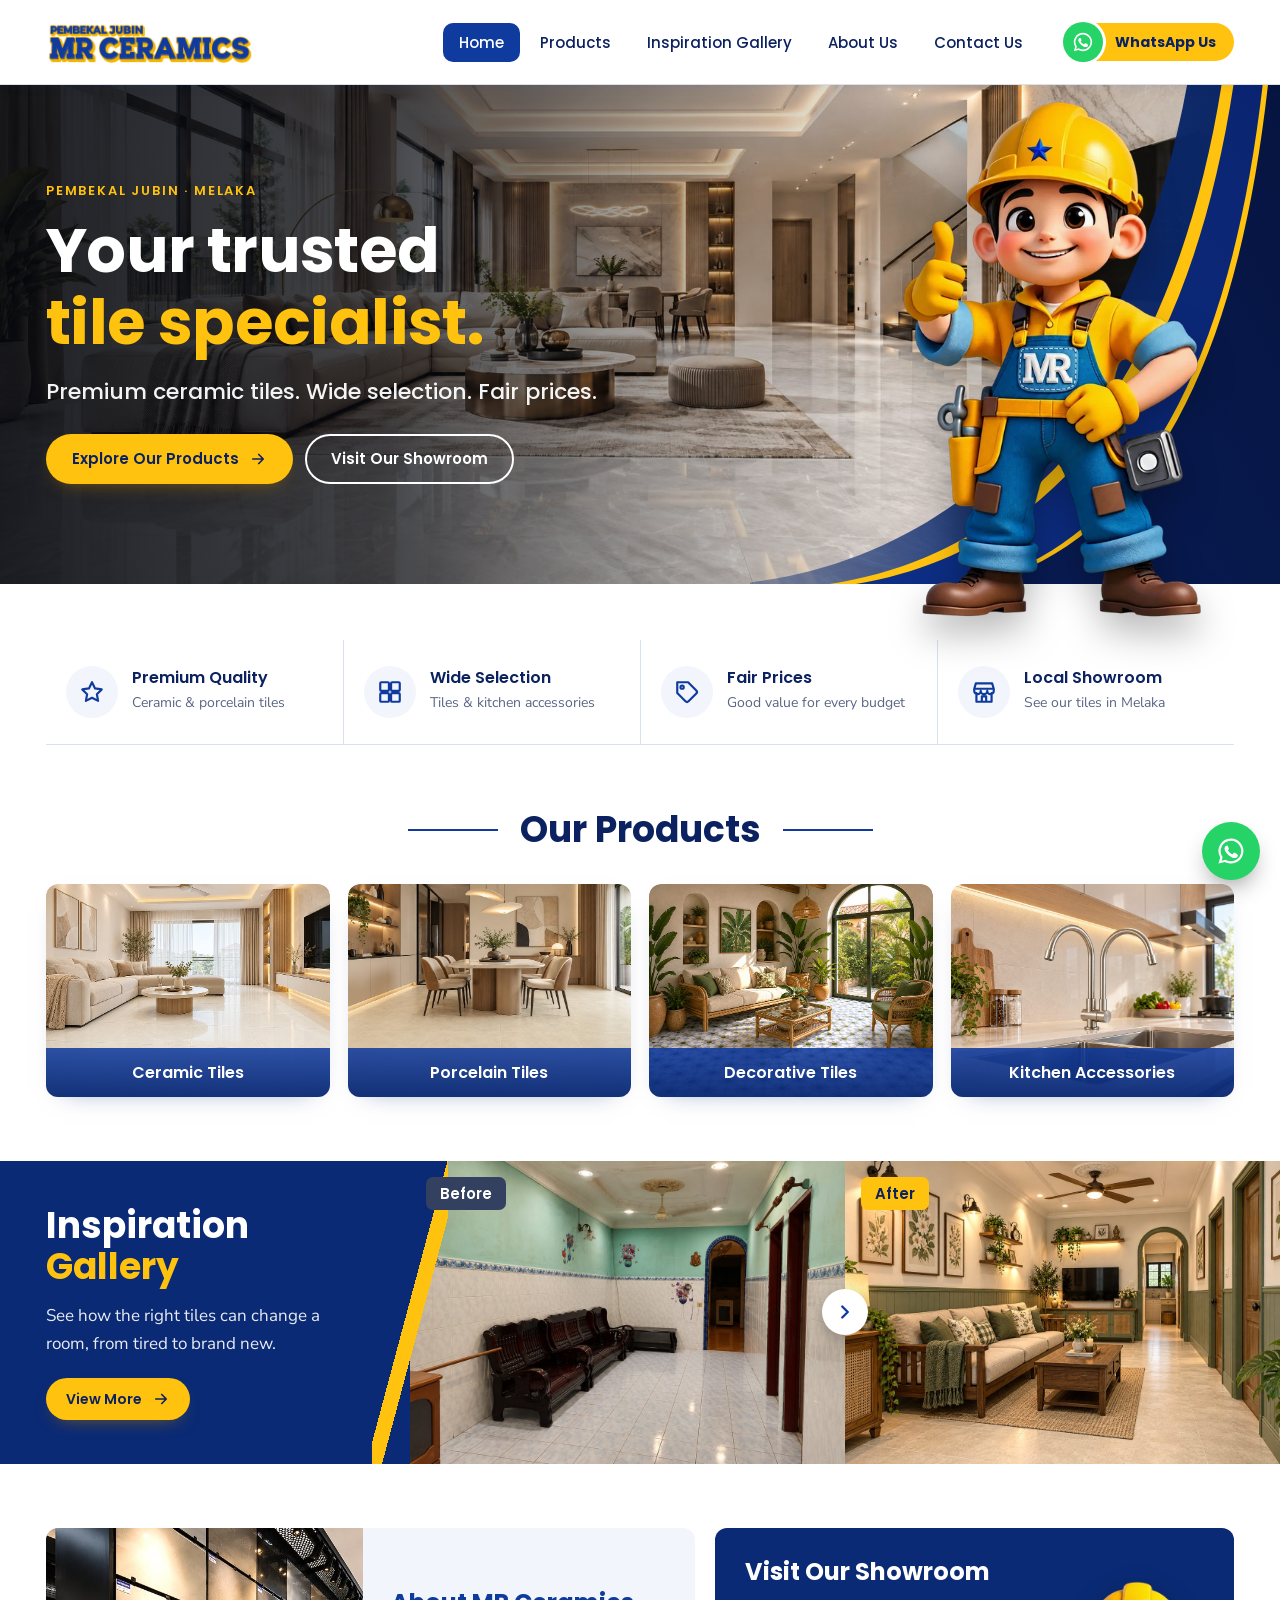
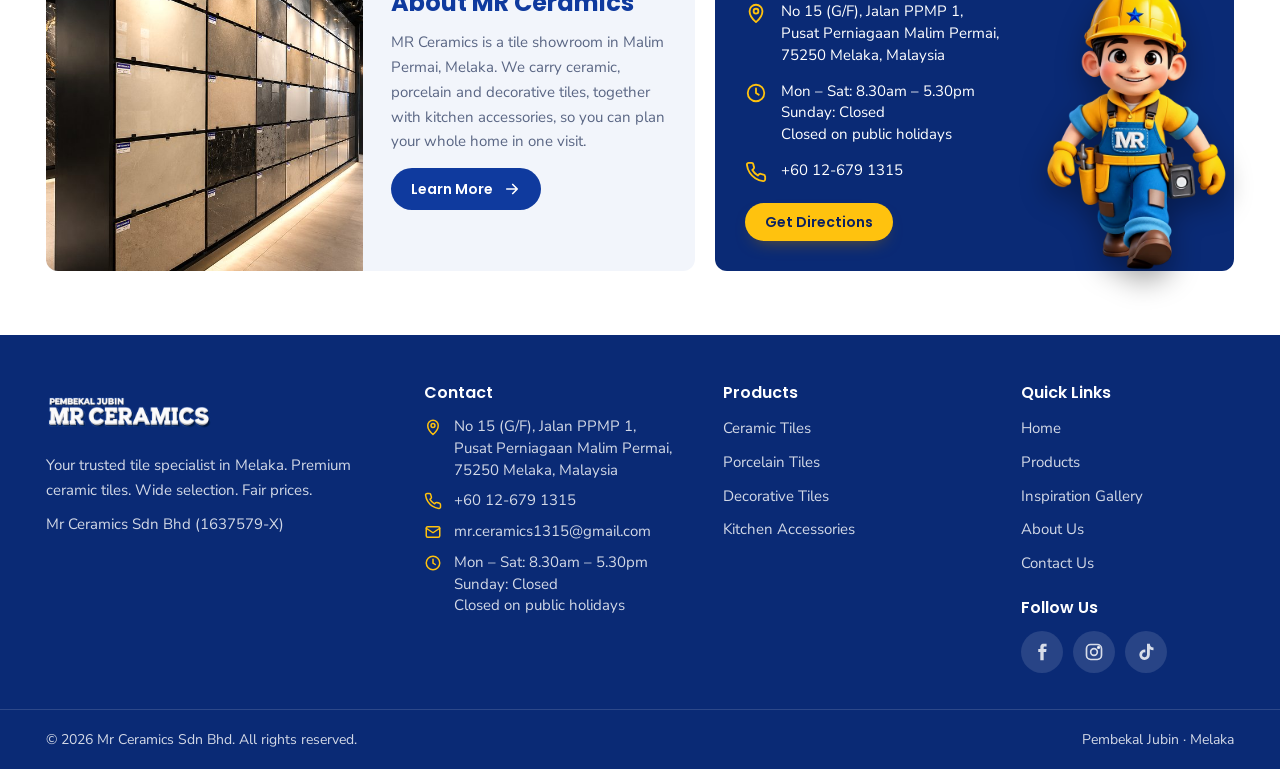
==== index.html @ f3b420fe "MR CERAMICS website - first version" ====
<!doctype html>
<html lang="en">
<head>
<meta charset="utf-8">
<meta name="viewport" content="width=device-width, initial-scale=1, viewport-fit=cover">
<title>MR CERAMICS | Tile Specialist in Melaka</title>
<meta name="description" content="MR CERAMICS (Mr Ceramics Sdn Bhd) — your trusted tile specialist in Melaka. Premium ceramic tiles, wide selection, fair prices.">
<link rel="preconnect" href="https://fonts.googleapis.com"><link rel="preconnect" href="https://fonts.gstatic.com" crossorigin>
<link rel="stylesheet" href="https://fonts.googleapis.com/css2?family=Poppins:wght@500;600;700&family=Nunito+Sans:wght@400;600;700&display=swap">
<link rel="stylesheet" href="style.css">
</head>
<body>

<header class="site-header"><div class="wrap nav">
  <a class="brand" href="/"><img src="logo-color.png" width="442" height="150" alt="Pembekal Jubin MR CERAMICS"></a>
  <nav class="menu" id="menu" aria-label="Main"><a href="/" aria-current="page">Home</a><a href="products.html">Products</a><a href="inspiration.html">Inspiration Gallery</a><a href="about.html">About Us</a><a href="contact.html">Contact Us</a><a class="wa-mobile" href="https://wa.me/60126791315" target="_blank" rel="noopener">WhatsApp Us</a></nav>
  <a class="wa-pill" href="https://wa.me/60126791315" target="_blank" rel="noopener"><span class="ic"><svg viewBox="0 0 24 24" fill="currentColor"><path d="M12 2a10 10 0 0 0-8.6 15.1L2 22l5-1.3A10 10 0 1 0 12 2zm0 18.2a8.2 8.2 0 0 1-4.2-1.1l-.3-.2-3 .8.8-2.9-.2-.3A8.2 8.2 0 1 1 12 20.2zm4.5-6.1c-.2-.1-1.5-.7-1.7-.8-.2-.1-.4-.1-.6.1l-.8 1c-.1.2-.3.2-.5.1a6.7 6.7 0 0 1-3.3-2.9c-.2-.4.2-.4.7-1.3.1-.2 0-.3 0-.4l-.8-1.8c-.2-.5-.4-.4-.6-.4h-.5a1 1 0 0 0-.7.3 3 3 0 0 0-.9 2.2 5.2 5.2 0 0 0 1.1 2.7 11.8 11.8 0 0 0 4.5 4c1.7.7 2.3.8 3.2.6.5-.1 1.5-.6 1.7-1.2.2-.6.2-1.1.2-1.2-.1-.1-.2-.2-.5-.3z"/></svg></span><span>WhatsApp Us</span></a>
  <button class="burger" type="button" aria-label="Open menu" aria-controls="menu" aria-expanded="false"><svg viewBox="0 0 24 24" fill="none" stroke="currentColor" stroke-width="2.2" stroke-linecap="round"><path d="M4 7h16M4 12h16M4 17h16"/></svg></button>
</div></header>
<main>

<section class="hero">
  <div class="hero-media"><img class="photo " src="home-hero.jpg" width="1920" height="720" alt="Homepage main image" loading="lazy"></div>
  <div class="hero-shade"></div><div class="hero-swoosh" aria-hidden="true"><svg viewBox="0 0 400 600" preserveAspectRatio="none">
<defs>
<linearGradient id="sw1" x1="0" y1="0" x2="1" y2="0"><stop offset="0" stop-color="#0B2A6F" stop-opacity=".35"/><stop offset=".45" stop-color="#0B2A6F" stop-opacity=".92"/><stop offset="1" stop-color="#0A2463"/></linearGradient>
<linearGradient id="sw2" x1="0" y1="1" x2="1" y2="0"><stop offset="0" stop-color="#0D2F86"/><stop offset="1" stop-color="#0A2470"/></linearGradient>
<linearGradient id="sw3" x1="0" y1="1" x2="1" y2="0"><stop offset="0" stop-color="#081C55"/><stop offset="1" stop-color="#061440"/></linearGradient>
</defs>
<path d="M-10 600 C150 575 285 390 330 0 L400 0 L400 600 Z" fill="url(#sw1)"/>
<path d="M60 600 C205 565 318 380 356 0 L400 0 L400 600 Z" fill="#FFC20E"/>
<path d="M80 600 C222 562 329 378 365 0 L400 0 L400 600 Z" fill="url(#sw2)"/>
<path d="M170 600 C287 548 361 360 387 0 L400 0 L400 600 Z" fill="#FFC20E"/>
<path d="M178 600 C294 546 366 358 391 0 L400 0 L400 600 Z" fill="url(#sw3)"/>
</svg></div>
  <div class="wrap hero-inner"><div class="hero-copy">
    <span class="eyebrow">Pembekal Jubin · Melaka</span>
    <h1>Your trusted <span>tile specialist.</span></h1>
    <p class="sub">Premium ceramic tiles. Wide selection. Fair prices.</p>
    <div class="actions"><a class="btn btn-yellow" href="products.html">Explore Our Products <svg viewBox="0 0 24 24" fill="none" stroke="currentColor" stroke-width="2.2" stroke-linecap="round" stroke-linejoin="round"><path d="M5 12h14M13 6l6 6-6 6"/></svg></a>
    <a class="btn btn-line" href="contact.html">Visit Our Showroom</a></div>
  </div></div>
  <img class="hero-mascot" src="mascot-1.webp" alt="MR CERAMICS mascot giving a thumbs up">
</section>
<div class="wrap"><div class="features"><div class="feature"><span class="fi"><svg viewBox="0 0 24 24" fill="none" stroke="currentColor" stroke-width="2" stroke-linejoin="round"><path d="m12 3 2.8 5.7 6.2.9-4.5 4.4 1.1 6.2L12 17.3 6.4 20.2l1.1-6.2L3 9.6l6.2-.9z"/></svg></span><div><b>Premium Quality</b><span>Ceramic & porcelain tiles</span></div></div><div class="feature"><span class="fi"><svg viewBox="0 0 24 24" fill="none" stroke="currentColor" stroke-width="2"><rect x="3" y="3" width="8" height="8" rx="1"/><rect x="13" y="3" width="8" height="8" rx="1"/><rect x="3" y="13" width="8" height="8" rx="1"/><rect x="13" y="13" width="8" height="8" rx="1"/></svg></span><div><b>Wide Selection</b><span>Tiles & kitchen accessories</span></div></div><div class="feature"><span class="fi"><svg viewBox="0 0 24 24" fill="none" stroke="currentColor" stroke-width="2" stroke-linecap="round" stroke-linejoin="round"><path d="M20.6 13.4 13.4 20.6a2 2 0 0 1-2.8 0L3 13V3h10l7.6 7.6a2 2 0 0 1 0 2.8z"/><circle cx="7.5" cy="7.5" r="1.5"/></svg></span><div><b>Fair Prices</b><span>Good value for every budget</span></div></div><div class="feature"><span class="fi"><svg viewBox="0 0 24 24" fill="none" stroke="currentColor" stroke-width="2" stroke-linecap="round" stroke-linejoin="round"><path d="M3 9l1.5-5h15L21 9M3 9h18v2a3 3 0 0 1-6 0 3 3 0 0 1-6 0 3 3 0 0 1-6 0V9zM5 13v8h14v-8M10 21v-5h4v5"/></svg></span><div><b>Local Showroom</b><span>See our tiles in Melaka</span></div></div></div></div>

<section class="sec"><div class="wrap">
  <div class="sec-title"><h2>Our Products</h2></div>
  <div class="cats"><a class="cat-card" href="products.html#ceramic"><img class="photo " src="category-ceramic.jpg" width="600" height="450" alt="Ceramic Tiles" loading="lazy" style="aspect-ratio:600/450"><span class="name">Ceramic Tiles</span></a><a class="cat-card" href="products.html#porcelain"><img class="photo " src="category-porcelain.jpg" width="600" height="450" alt="Porcelain Tiles" loading="lazy" style="aspect-ratio:600/450"><span class="name">Porcelain Tiles</span></a><a class="cat-card" href="products.html#decorative"><img class="photo " src="category-decorative.jpg" width="600" height="450" alt="Decorative Tiles" loading="lazy" style="aspect-ratio:600/450"><span class="name">Decorative Tiles</span></a><a class="cat-card" href="products.html#kitchen"><img class="photo " src="category-kitchen.jpg" width="600" height="450" alt="Kitchen Accessories" loading="lazy" style="aspect-ratio:600/450"><span class="name">Kitchen Accessories</span></a></div>
</div></section>

<section class="band" aria-label="Inspiration Gallery">
  <div class="band-copy">
    <h2>Inspiration <span>Gallery</span></h2>
    <p>See how the right tiles can change a room, from tired to brand new.</p>
    <a class="btn btn-yellow btn-sm" href="inspiration.html">View More <svg viewBox="0 0 24 24" fill="none" stroke="currentColor" stroke-width="2.2" stroke-linecap="round" stroke-linejoin="round"><path d="M5 12h14M13 6l6 6-6 6"/></svg></a>
  </div>
  <div class="ba-static"><span class="tag before">Before</span><img class="photo " src="home-before.jpg" width="900" height="600" alt="Before photo" loading="lazy"></div>
  <div class="ba-static"><span class="ba-arrow"><svg viewBox="0 0 24 24" fill="none" stroke="currentColor" stroke-width="2.6" stroke-linecap="round" stroke-linejoin="round"><path d="m9 6 6 6-6 6"/></svg></span><span class="tag after">After</span><img class="photo " src="home-after.jpg" width="900" height="600" alt="After photo" loading="lazy"></div>
</section>

<section class="sec"><div class="wrap duo">
  <div class="about-card">
    <img class="photo " src="home-about.jpg" width="800" height="600" alt="Showroom photo" loading="lazy">
    <div class="txt"><h3>About MR Ceramics</h3>
      <p>MR Ceramics is a tile showroom in Malim Permai, Melaka. We carry ceramic, porcelain and decorative tiles, together with kitchen accessories, so you can plan your whole home in one visit.</p>
      <a class="btn btn-blue btn-sm" href="about.html">Learn More <svg viewBox="0 0 24 24" fill="none" stroke="currentColor" stroke-width="2.2" stroke-linecap="round" stroke-linejoin="round"><path d="M5 12h14M13 6l6 6-6 6"/></svg></a></div>
  </div>
  <div class="visit">
    <h3>Visit Our Showroom</h3>
    <ul>
      <li><svg viewBox="0 0 24 24" fill="none" stroke="currentColor" stroke-width="2" stroke-linecap="round" stroke-linejoin="round"><path d="M12 22s7-6.1 7-12a7 7 0 0 0-14 0c0 5.9 7 12 7 12z"/><circle cx="12" cy="10" r="2.6"/></svg><span>No 15 (G/F), Jalan PPMP 1,<br>Pusat Perniagaan Malim Permai,<br>75250 Melaka, Malaysia</span></li>
      <li><svg viewBox="0 0 24 24" fill="none" stroke="currentColor" stroke-width="2" stroke-linecap="round"><circle cx="12" cy="12" r="9"/><path d="M12 7v5l3 2"/></svg><span>Mon – Sat: 8.30am – 5.30pm<br>Sunday: Closed<br>Closed on public holidays</span></li>
      <li><svg viewBox="0 0 24 24" fill="none" stroke="currentColor" stroke-width="2" stroke-linecap="round" stroke-linejoin="round"><path d="M22 16.9v3a2 2 0 0 1-2.2 2 19.8 19.8 0 0 1-8.6-3.1 19.5 19.5 0 0 1-6-6A19.8 19.8 0 0 1 2.1 4.2 2 2 0 0 1 4.1 2h3a2 2 0 0 1 2 1.7c.1.9.4 1.8.7 2.7a2 2 0 0 1-.5 2.1L8 9.8a16 16 0 0 0 6 6l1.3-1.3a2 2 0 0 1 2.1-.4c.9.3 1.8.6 2.7.7a2 2 0 0 1 1.7 2z"/></svg><span>+60 12-679 1315</span></li>
    </ul>
    <div class="actions"><a class="btn btn-yellow btn-sm" href="https://www.google.com/maps/search/?api=1&query=No+15+Jalan+PPMP+1+Pusat+Perniagaan+Malim+Permai+75250+Melaka" target="_blank" rel="noopener">Get Directions</a></div>
    <img class="visit-mascot" src="mascot-2.webp" alt="" aria-hidden="true">
  </div>
</div></section>
</main>
<footer class="site-footer">
  <div class="wrap foot">
    <div>
      <img src="logo-white.png" width="442" height="150" alt="Pembekal Jubin MR CERAMICS">
      <p>Your trusted tile specialist in Melaka. Premium ceramic tiles. Wide selection. Fair prices.</p>
      <p style="margin-top:10px">Mr Ceramics Sdn Bhd (1637579-X)</p>
    </div>
    <div><h4>Contact</h4><ul>
      <li class="row"><svg viewBox="0 0 24 24" fill="none" stroke="currentColor" stroke-width="2" stroke-linecap="round" stroke-linejoin="round"><path d="M12 22s7-6.1 7-12a7 7 0 0 0-14 0c0 5.9 7 12 7 12z"/><circle cx="12" cy="10" r="2.6"/></svg><span>No 15 (G/F), Jalan PPMP 1,<br>Pusat Perniagaan Malim Permai,<br>75250 Melaka, Malaysia</span></li>
      <li class="row"><svg viewBox="0 0 24 24" fill="none" stroke="currentColor" stroke-width="2" stroke-linecap="round" stroke-linejoin="round"><path d="M22 16.9v3a2 2 0 0 1-2.2 2 19.8 19.8 0 0 1-8.6-3.1 19.5 19.5 0 0 1-6-6A19.8 19.8 0 0 1 2.1 4.2 2 2 0 0 1 4.1 2h3a2 2 0 0 1 2 1.7c.1.9.4 1.8.7 2.7a2 2 0 0 1-.5 2.1L8 9.8a16 16 0 0 0 6 6l1.3-1.3a2 2 0 0 1 2.1-.4c.9.3 1.8.6 2.7.7a2 2 0 0 1 1.7 2z"/></svg><span>+60 12-679 1315</span></li>
      <li class="row"><svg viewBox="0 0 24 24" fill="none" stroke="currentColor" stroke-width="2" stroke-linecap="round" stroke-linejoin="round"><rect x="3" y="5" width="18" height="14" rx="2"/><path d="m3 7 9 6 9-6"/></svg><span>mr.ceramics1315@gmail.com</span></li>
      <li class="row"><svg viewBox="0 0 24 24" fill="none" stroke="currentColor" stroke-width="2" stroke-linecap="round"><circle cx="12" cy="12" r="9"/><path d="M12 7v5l3 2"/></svg><span>Mon – Sat: 8.30am – 5.30pm<br>Sunday: Closed<br>Closed on public holidays</span></li></ul></div>
    <div><h4>Products</h4><ul><li><a href="products.html#ceramic">Ceramic Tiles</a></li><li><a href="products.html#porcelain">Porcelain Tiles</a></li><li><a href="products.html#decorative">Decorative Tiles</a></li><li><a href="products.html#kitchen">Kitchen Accessories</a></li></ul></div>
    <div><h4>Quick Links</h4><ul><li><a href="/">Home</a></li><li><a href="products.html">Products</a></li><li><a href="inspiration.html">Inspiration Gallery</a></li><li><a href="about.html">About Us</a></li><li><a href="contact.html">Contact Us</a></li></ul><h4 style="margin-top:22px">Follow Us</h4><div class="social"><a href="https://www.facebook.com/profile.php?id=61584619290761" target="_blank" rel="noopener" aria-label="Facebook"><svg viewBox="0 0 24 24" fill="currentColor"><path d="M14 8.5V6.6c0-.8.5-1.1 1-1.1h2.5V2h-3.4C10.6 2 10 4.6 10 6.3v2.2H7.5V12H10v10h4V12h3l.4-3.5H14z"/></svg></a><a href="https://www.instagram.com/mr.ceramicssdn/" target="_blank" rel="noopener" aria-label="Instagram"><svg viewBox="0 0 24 24" fill="none" stroke="currentColor" stroke-width="2"><rect x="3" y="3" width="18" height="18" rx="5"/><circle cx="12" cy="12" r="4"/><circle cx="17.5" cy="6.5" r="1" fill="currentColor"/></svg></a><a href="https://www.tiktok.com/@mrceramics" target="_blank" rel="noopener" aria-label="TikTok"><svg viewBox="0 0 24 24" fill="currentColor"><path d="M16.6 2h-3.4v13.4a2.9 2.9 0 1 1-2-2.8V9.1a6.3 6.3 0 1 0 5.4 6.3V8.6a8 8 0 0 0 4.4 1.4V6.6A4.6 4.6 0 0 1 16.6 2z"/></svg></a></div></div>
  </div>
  <div class="foot-bottom"><div class="wrap"><span>© 2026 Mr Ceramics Sdn Bhd. All rights reserved.</span><span>Pembekal Jubin · Melaka</span></div></div>
</footer>
<a class="wa-float" href="https://wa.me/60126791315" target="_blank" rel="noopener" aria-label="Chat with us on WhatsApp"><svg viewBox="0 0 24 24" fill="currentColor"><path d="M12 2a10 10 0 0 0-8.6 15.1L2 22l5-1.3A10 10 0 1 0 12 2zm0 18.2a8.2 8.2 0 0 1-4.2-1.1l-.3-.2-3 .8.8-2.9-.2-.3A8.2 8.2 0 1 1 12 20.2zm4.5-6.1c-.2-.1-1.5-.7-1.7-.8-.2-.1-.4-.1-.6.1l-.8 1c-.1.2-.3.2-.5.1a6.7 6.7 0 0 1-3.3-2.9c-.2-.4.2-.4.7-1.3.1-.2 0-.3 0-.4l-.8-1.8c-.2-.5-.4-.4-.6-.4h-.5a1 1 0 0 0-.7.3 3 3 0 0 0-.9 2.2 5.2 5.2 0 0 0 1.1 2.7 11.8 11.8 0 0 0 4.5 4c1.7.7 2.3.8 3.2.6.5-.1 1.5-.6 1.7-1.2.2-.6.2-1.1.2-1.2-.1-.1-.2-.2-.5-.3z"/></svg></a>
<script src="script.js"></script>
</body>
</html>
---- style.css ----
/* MR CERAMICS — showroom website. Light brand theme: royal blue, white, safety-helmet yellow. */
:root{
  --blue:#0F3A9E; --blue-deep:#0A2A75; --blue-ink:#0B2160; --yellow:#FFC20E; --yellow-ink:#2A2000;
  --bg:#FFFFFF; --soft:#F2F5FB; --line:#D9E0EE; --fg:#152040; --muted:#5A6684; --wa:#25D366;
  --ph-line:#B8C3DA; --ph-text:#6B7896;
  --font-head:"Poppins","Segoe UI",Arial,sans-serif;
  --font-body:"Nunito Sans","Segoe UI",Arial,sans-serif;
  --r:12px; --wrap:1220px;
  color-scheme:light;
}
*{box-sizing:border-box}
html{scroll-behavior:smooth}
body{margin:0;background:var(--bg);color:var(--fg);font:16px/1.65 var(--font-body)}
body::before{content:"";position:fixed;inset:0 0 auto;height:env(safe-area-inset-top,0px);z-index:60;background:#fff}
img{max-width:100%;display:block}
a{color:inherit}
:focus-visible{outline:3px solid var(--yellow);outline-offset:2px}
h1,h2,h3,h4{font-family:var(--font-head);margin:0;line-height:1.15;text-wrap:balance}
p{margin:0}
.wrap{max-width:var(--wrap);margin:0 auto;padding-left:max(16px,env(safe-area-inset-left,0px));padding-right:max(16px,env(safe-area-inset-right,0px))}
@media (prefers-reduced-motion:reduce){html{scroll-behavior:auto}*{transition:none!important;animation:none!important}}

/* ---------- buttons ---------- */
.btn{display:inline-flex;align-items:center;gap:10px;font:600 15px/1 var(--font-head);text-decoration:none;padding:14px 24px;border-radius:999px;border:2px solid transparent;cursor:pointer;transition:transform .15s,box-shadow .15s,background .15s}
.btn:hover{transform:translateY(-1px)}
.btn svg{width:18px;height:18px;flex-shrink:0}
.btn-yellow{background:var(--yellow);color:var(--blue-ink);box-shadow:0 8px 18px -10px rgba(160,110,0,.8)}
.btn-blue{background:var(--blue);color:#fff}
.btn-blue:hover{background:var(--blue-deep)}
.btn-line{border-color:#fff;color:#fff}
.btn-line-blue{border-color:var(--blue);color:var(--blue)}
.btn-sm{padding:10px 18px;font-size:14px}

/* ---------- header ---------- */
.site-header{position:sticky;top:env(safe-area-inset-top,0px);z-index:50;background:#fff;box-shadow:0 1px 0 var(--line),0 6px 18px -14px rgba(10,42,117,.35)}
.nav{display:flex;align-items:center;gap:24px;min-height:84px}
.brand{display:block;flex-shrink:0}
.brand img{height:70px;width:auto}
.menu{display:flex;align-items:center;gap:4px;margin-left:auto}
.menu a{font:500 15px/1 var(--font-head);color:var(--blue-ink);text-decoration:none;padding:12px 16px;border-radius:10px;white-space:nowrap}
.menu a:hover{background:var(--soft)}
.menu a[aria-current="page"]{background:var(--blue);color:#fff}
.wa-pill{display:inline-flex;align-items:center;gap:0;text-decoration:none;flex-shrink:0}
.wa-pill .ic{width:40px;height:40px;border-radius:50%;background:var(--wa);display:grid;place-items:center;position:relative;z-index:1;box-shadow:0 0 0 3px #fff}
.wa-pill .ic svg{width:22px;height:22px;color:#fff}
.wa-pill span:not(.ic){background:var(--yellow);color:var(--blue-ink);font:700 14px/1 var(--font-head);padding:12px 18px 12px 26px;border-radius:0 999px 999px 0;margin-left:-14px}
.burger{display:none;margin-left:auto;background:none;border:0;width:46px;height:46px;border-radius:10px;cursor:pointer;color:var(--blue-ink)}
.burger svg{width:28px;height:28px}
@media (max-width:1020px){
  .burger{display:grid;place-items:center}
  .menu{display:none;position:absolute;left:0;right:0;top:100%;background:#fff;flex-direction:column;align-items:stretch;padding:10px max(16px,env(safe-area-inset-right,0px)) 18px max(16px,env(safe-area-inset-left,0px));box-shadow:0 14px 24px -16px rgba(10,42,117,.45);gap:2px}
  .menu.open{display:flex}
  .menu a{padding:14px 16px}
  .wa-pill{display:none}
  .menu .wa-mobile{display:flex}
  .brand img{height:57px}
  .nav{min-height:72px}
}
.menu .wa-mobile{display:none;justify-content:center;background:var(--yellow);color:var(--blue-ink);font-weight:700;margin-top:8px;border-radius:999px}

/* ---------- image placeholders ---------- */
.ph{position:relative;background:#fff;border:2px dashed var(--ph-line);display:flex;flex-direction:column;align-items:center;justify-content:center;gap:4px;text-align:center;padding:12px;color:var(--ph-text);overflow:hidden;width:100%;max-width:100%}
.ph b{font:700 clamp(15px,1.6vw,22px)/1.2 var(--font-head);color:var(--blue-ink);letter-spacing:.01em}
.ph em{font-style:normal;font:600 13px/1.3 var(--font-body);text-transform:uppercase;letter-spacing:.08em}
.ph small{font:12px/1.3 ui-monospace,Consolas,monospace;color:var(--ph-text);opacity:.85}
.ph.sm b{font-size:15px}
.ph.sm em{font-size:11px}
.photo{display:block;width:100%;object-fit:cover}

/* ---------- section basics ---------- */
.sec{padding-block:64px}
.sec-title{display:flex;align-items:center;justify-content:center;gap:22px;margin-bottom:34px;text-align:center}
.sec-title h2{font-size:clamp(26px,3.2vw,36px);font-weight:700;color:var(--blue-ink)}
.sec-title::before,.sec-title::after{content:"";height:2px;width:min(90px,12vw);background:var(--blue)}
.sec-head{display:flex;flex-wrap:wrap;align-items:end;justify-content:space-between;gap:12px 24px;margin-bottom:28px}
.sec-head h2{font-size:clamp(24px,2.8vw,32px);font-weight:700;color:var(--blue-ink)}
.sec-head p{color:var(--muted);max-width:60ch}
.link-arrow{font:600 15px/1 var(--font-head);color:var(--blue);text-decoration:none;display:inline-flex;gap:8px;align-items:center}
.link-arrow:hover{text-decoration:underline}
.eyebrow{font:600 13px/1 var(--font-head);letter-spacing:.14em;text-transform:uppercase;color:var(--yellow)}

/* ---------- home hero ---------- */
.hero{position:relative;overflow:visible;background:#fff;margin-bottom:40px}
.hero-media{position:absolute;inset:0;overflow:hidden}
.hero-media .ph,.hero-media .photo{height:100%;border:0}
.hero-media .ph{align-items:flex-end;justify-content:center;padding-right:calc(max(16px,(100% - var(--wrap))/2 + 30px) + 360px)}
.hero-shade{position:absolute;inset:0;background:linear-gradient(90deg,rgba(6,8,14,.9) 0%,rgba(6,8,14,.75) 30%,rgba(6,8,14,.2) 58%,transparent 72%);pointer-events:none}
.hero{margin-bottom:56px}
.hero-swoosh{position:absolute;right:0;top:0;bottom:0;width:calc(max(16px,(100% - var(--wrap))/2 + 30px) + 470px);max-width:62%;pointer-events:none;z-index:1}
.hero-swoosh svg{width:100%;height:100%;display:block}
.hero-mascot{z-index:2}
.hero-inner{position:relative;display:grid;grid-template-columns:minmax(0,1fr) auto;align-items:center;min-height:500px;padding-block:64px}
.hero-copy{max-width:600px;color:#fff;display:grid;gap:18px;justify-items:start}
.hero h1{font-size:clamp(36px,5.2vw,62px);font-weight:700;letter-spacing:-.01em}
.hero h1 span{color:var(--yellow)}
.hero .sub{font:500 clamp(17px,1.8vw,22px)/1.45 var(--font-head);opacity:.95}
.hero .actions{display:flex;flex-wrap:wrap;gap:12px;margin-top:8px}
.hero-mascot{position:absolute;right:max(16px,calc((100% - var(--wrap))/2 + 30px));bottom:-46px;height:calc(100% + 30px);max-height:600px;width:auto;filter:drop-shadow(0 18px 18px rgba(0,0,0,.28));pointer-events:none}
@media (max-width:860px){
  .hero-inner{min-height:0;padding-block:48px 230px}
  .hero-shade{background:linear-gradient(180deg,rgba(6,8,14,.88) 0%,rgba(6,8,14,.72) 55%,rgba(6,8,14,.15) 100%)}
  .hero-swoosh{width:68%;max-width:none;top:auto;height:300px}
  .hero{margin-bottom:44px}
  .hero-media .ph{padding-right:12px;justify-content:flex-end}
  .hero-mascot{height:260px;bottom:-30px;right:16px}
}

/* ---------- features row ---------- */
.features{display:grid;grid-template-columns:repeat(4,minmax(0,1fr));border-bottom:1px solid var(--line)}
.feature{display:flex;align-items:center;gap:14px;padding:26px 20px;min-width:0}
.feature+.feature{border-left:1px solid var(--line)}
.feature .fi{width:52px;height:52px;border-radius:50%;background:var(--soft);display:grid;place-items:center;flex-shrink:0;color:var(--blue)}
.feature .fi svg{width:26px;height:26px}
.feature b{display:block;font:600 16px/1.3 var(--font-head);color:var(--blue-ink)}
.feature span{font-size:14px;color:var(--muted)}
@media (max-width:900px){.features{grid-template-columns:1fr 1fr}.feature:nth-child(3){border-left:0}.feature:nth-child(n+3){border-top:1px solid var(--line)}}
@media (max-width:480px){.features{grid-template-columns:1fr}.feature+.feature{border-left:0;border-top:1px solid var(--line)}}

/* ---------- category cards ---------- */
.cats{display:grid;grid-template-columns:repeat(4,minmax(0,1fr));gap:18px}
.cat-card{position:relative;display:block;border-radius:var(--r);overflow:hidden;text-decoration:none;box-shadow:0 10px 24px -18px rgba(10,42,117,.55);transition:transform .2s,box-shadow .2s;background:#fff}
.cat-card:hover{transform:translateY(-3px);box-shadow:0 16px 30px -18px rgba(10,42,117,.65)}
.cat-card .ph{border-radius:var(--r) var(--r) 0 0;border-bottom:0;padding-bottom:58px}
.cat-card .name{position:absolute;left:0;right:0;bottom:0;background:linear-gradient(180deg,rgba(15,58,158,.86),rgba(10,42,117,.96));color:#fff;font:600 16px/1.2 var(--font-head);text-align:center;padding:15px 8px}
@media (max-width:1000px){.cats{grid-template-columns:repeat(2,minmax(0,1fr))}}
@media (max-width:620px){.cats{grid-template-columns:repeat(2,minmax(0,1fr))}.cat-card .name{font-size:14px}}

/* ---------- inspiration band (home) ---------- */
.band{display:grid;grid-template-columns:minmax(260px,32%) 1fr 1fr;background:var(--blue-deep);overflow:hidden}
.band-copy{position:relative;color:#fff;display:grid;align-content:center;gap:14px;padding:44px max(28px,calc((100vw - var(--wrap))/2 + 16px));padding-right:56px;background:var(--blue-deep);z-index:1}
.band-copy::after{content:"";position:absolute;top:0;bottom:0;right:-38px;width:76px;background:linear-gradient(105deg,var(--blue-deep) 0 48%,var(--yellow) 48% 58%,transparent 58%)}
.band-copy h2{font-size:clamp(26px,3vw,36px);font-weight:700}
.band-copy h2 span{color:var(--yellow)}
.band-copy p{opacity:.9;font-size:17px;max-width:30ch}
.band-copy .btn{justify-self:start;margin-top:6px}
.ba-static{position:relative;min-width:0}
.ba-static .ph{height:100%;min-height:260px;border-color:rgba(255,255,255,.55);border-radius:0}
.ba-static + .ba-static .ph{border-left:0}
.tag{position:absolute;top:16px;left:16px;font:600 15px/1 var(--font-head);padding:9px 14px;border-radius:7px;z-index:2}
.tag.before{background:#33405F;color:#fff}
.tag.after{background:var(--yellow);color:var(--blue-ink)}
.ba-arrow{position:absolute;left:0;top:50%;transform:translate(-50%,-50%);width:46px;height:46px;border-radius:50%;background:#fff;color:var(--blue);display:grid;place-items:center;z-index:3;box-shadow:0 6px 16px rgba(0,0,0,.25)}
.ba-arrow svg{width:22px;height:22px}
@media (max-width:900px){
  .band{grid-template-columns:1fr 1fr}
  .band-copy{grid-column:1/-1;padding:40px max(16px,env(safe-area-inset-left,0px))}
  .band-copy::after{display:none}
  .ba-static .ph{min-height:200px}
}

/* ---------- home bottom row ---------- */
.duo{display:grid;grid-template-columns:1.25fr 1fr;gap:20px;align-items:stretch}
.about-card{display:grid;grid-template-columns:minmax(0,1fr) minmax(0,1.05fr);background:var(--soft);border-radius:var(--r);overflow:hidden}
.about-card .ph{border-radius:0;border-width:0 2px 0 0;height:100%;min-height:260px}
.about-card .txt{padding:28px;display:grid;align-content:center;gap:14px}
.about-card h3{font-size:24px;color:var(--blue);font-weight:700}
.about-card p{color:var(--muted);font-size:15px}
.about-card .btn{justify-self:start}
.visit{position:relative;background:var(--blue-deep);color:#fff;border-radius:var(--r);padding:30px 30px 30px;display:grid;gap:16px;align-content:start;overflow:visible;min-height:300px}
.visit h3{font-size:24px;font-weight:700}
.visit ul{list-style:none;margin:0;padding:0;display:grid;gap:14px;max-width:64%}
.visit li{display:grid;grid-template-columns:24px 1fr;gap:12px;font-size:15px;line-height:1.45}
.visit li svg{width:22px;height:22px;color:var(--yellow);margin-top:1px}
.visit .actions{display:flex;flex-wrap:wrap;gap:10px;margin-top:4px}
.visit-mascot{position:absolute;right:6px;bottom:0;height:min(92%,290px);width:auto;filter:drop-shadow(0 12px 14px rgba(0,0,0,.35));pointer-events:none}
@media (max-width:1000px){.duo{grid-template-columns:1fr}}
@media (max-width:620px){
  .about-card{grid-template-columns:1fr}
  .about-card .ph{border-width:0 0 2px 0;min-height:0;aspect-ratio:4/3}
  .visit{padding-bottom:200px}
  .visit ul{max-width:none}
  .visit-mascot{height:190px}
}

/* ---------- inner page banner ---------- */
.banner{position:relative;overflow:visible;min-height:260px;display:flex;align-items:center}
.banner-media{position:absolute;inset:0;overflow:hidden}
.banner-media .ph,.banner-media .photo{height:100%;border:0}
.banner-media .ph{align-items:flex-end;padding-right:24px}
.banner .hero-shade{background:linear-gradient(90deg,rgba(6,8,14,.9) 0%,rgba(6,8,14,.75) 32%,rgba(6,8,14,.2) 60%,transparent 74%)}
.banner-copy{position:relative;color:#fff;display:grid;gap:10px;padding-block:52px;max-width:560px}
.banner h1{font-size:clamp(32px,4.4vw,50px);font-weight:700}
.banner p{font:500 17px/1.5 var(--font-head);opacity:.92}
.banner-mascot{position:absolute;right:max(16px,calc((100% - var(--wrap))/2 + 40px));bottom:-88px;height:330px;width:auto;filter:drop-shadow(0 14px 14px rgba(0,0,0,.28));pointer-events:none;z-index:2}
@media (max-width:760px){.banner .hero-shade{background:linear-gradient(180deg,rgba(6,8,14,.85),rgba(6,8,14,.6))}.banner-mascot{display:none}}
.crumbs{font-size:14px;color:var(--muted);padding-block:16px;border-bottom:1px solid var(--line)}
.crumbs a{color:var(--blue);text-decoration:none}

/* ---------- products page ---------- */
.chips{display:flex;flex-wrap:wrap;gap:8px;margin-bottom:26px}
.chip{font:600 14px/1 var(--font-head);background:#fff;color:var(--blue-ink);border:1.5px solid var(--line);padding:11px 18px;border-radius:999px;cursor:pointer}
.chip:hover{border-color:var(--blue)}
.chip[aria-pressed="true"]{background:var(--blue);color:#fff;border-color:var(--blue)}
.prod-group{display:grid;gap:18px;margin-bottom:44px;scroll-margin-top:110px}
.prod-group[hidden]{display:none!important}
.prod-group-head{display:flex;flex-wrap:wrap;align-items:baseline;justify-content:space-between;gap:8px 20px;border-bottom:2px solid var(--blue);padding-bottom:10px}
.prod-group-head h3{font-size:24px;color:var(--blue-ink);font-weight:700}
.prod-group-head p{color:var(--muted);font-size:15px}
.prods{display:grid;grid-template-columns:repeat(4,minmax(0,1fr));gap:18px}
.prod{display:grid;align-content:start;border:1px solid var(--line);border-radius:var(--r);overflow:hidden;background:#fff;min-width:0}
.prod .ph{border-width:0 0 2px 0;border-radius:0}
.prod .info{padding:14px 16px 16px;display:grid;gap:6px}
.prod h4{font-size:16px;font-weight:600;color:var(--blue-ink)}
.prod dl{margin:0;display:grid;grid-template-columns:auto 1fr;gap:2px 12px;font-size:14px}
.prod dt{color:var(--muted)}
.prod dd{margin:0;font-weight:700}
.prod .ask{font:600 14px/1 var(--font-head);color:var(--blue);text-decoration:none;margin-top:6px;display:inline-flex;gap:6px;align-items:center}
.prod .ask:hover{text-decoration:underline}
@media (max-width:1000px){.prods{grid-template-columns:repeat(3,minmax(0,1fr))}}
@media (max-width:700px){.prods{grid-template-columns:repeat(2,minmax(0,1fr))}.prod .info{padding:12px}}
.finish-note{display:flex;flex-wrap:wrap;gap:8px;align-items:center;color:var(--muted);font-size:14px;margin-top:-6px}
.finish-note span.f{background:var(--soft);color:var(--blue-ink);font-weight:700;padding:5px 12px;border-radius:999px}

/* ---------- CTA banner ---------- */
.cta{position:relative;background:var(--blue);color:#fff;border-radius:var(--r);overflow:visible;display:grid;grid-template-columns:minmax(0,1fr);align-items:center;padding:40px 44px;margin-top:18px;isolation:isolate}
.cta-bg{position:absolute;inset:0;border-radius:var(--r);overflow:hidden;z-index:-1}
.cta-bg::before{content:"";position:absolute;top:0;bottom:0;left:78%;right:-120px;background:var(--blue-deep);border-left:14px solid var(--yellow);transform:skewX(-14deg);transform-origin:bottom}
.cta > div{max-width:min(640px,calc(78% - 64px))}
.cta.has-mascot .cta-bg::before{left:62%}
.cta.has-mascot > div{max-width:calc(62% - 56px)}
.cta h2{font-size:clamp(24px,3vw,34px);font-weight:700}
.cta h2 span{color:var(--yellow)}
.cta p{opacity:.9;margin-top:8px;max-width:52ch}
.cta .actions{display:flex;flex-wrap:wrap;gap:10px;margin-top:18px}
.cta-mascot{position:absolute;bottom:0;right:calc(19% - 128px);height:calc(100% * 1.42);max-height:400px;width:auto;filter:drop-shadow(0 10px 12px rgba(0,0,0,.35));pointer-events:none}
@media (max-width:760px){.cta{padding:30px 22px 0}.cta:not(.has-mascot){padding-bottom:30px}.cta-bg::before{display:none}.cta > div,.cta.has-mascot > div{max-width:none}.cta-mascot{position:static;display:block;margin:18px auto 0;height:260px;max-height:none}}

/* ---------- inspiration page ---------- */
.ba-grid{display:grid;grid-template-columns:repeat(2,minmax(0,1fr));gap:24px}
.ba-card{border:1px solid var(--line);border-radius:var(--r);overflow:hidden;background:#fff;min-width:0}
.ba-card[hidden]{display:none!important}
.slider{position:relative;--pos:50%;aspect-ratio:4/3;overflow:hidden;background:#fff}
.slider .layer{position:absolute;inset:0}
.slider .layer .ph,.slider .layer .photo{height:100%;border:0}
.slider .layer.after{clip-path:inset(0 0 0 var(--pos))}
.slider .layer.after .ph{background:#FBFCFF}
.slider .layer.before .ph{background:#fff}
.slider .layer.before .ph{padding-right:52%}
.slider .layer.after .ph{padding-left:52%}
.slider .divider{position:absolute;top:0;bottom:0;left:var(--pos);width:3px;background:var(--blue);transform:translateX(-50%);z-index:2;pointer-events:none}
.slider .knob{position:absolute;top:50%;left:var(--pos);transform:translate(-50%,-50%);width:46px;height:46px;border-radius:50%;background:var(--blue);color:#fff;display:grid;place-items:center;z-index:3;pointer-events:none;box-shadow:0 6px 14px rgba(10,42,117,.4)}
.slider .knob svg{width:24px;height:24px}
.slider input{position:absolute;inset:0;width:100%;height:100%;opacity:0;margin:0;cursor:ew-resize;z-index:4}
.slider .tag.after{left:auto;right:16px}
.ba-info{display:flex;justify-content:space-between;align-items:center;gap:14px;padding:16px 18px}
.ba-info b{display:block;font:600 17px/1.3 var(--font-head);color:var(--blue-ink)}
.ba-info span{font-size:14px;color:var(--muted)}
.swatch{width:58px;height:58px;flex-shrink:0}
.swatch.ph{padding:2px;gap:0}
.swatch.ph b{font-size:10px}
.swatch.ph em,.swatch.ph small{display:none}
@media (max-width:760px){.ba-grid{grid-template-columns:1fr}}
.ideas{display:grid;grid-template-columns:repeat(3,minmax(0,1fr));gap:18px}
.idea{display:grid;gap:10px;min-width:0}
.idea .ph{border-radius:var(--r)}
.idea b{font:600 16px/1.3 var(--font-head);color:var(--blue-ink)}
@media (max-width:760px){.ideas{grid-template-columns:repeat(2,minmax(0,1fr))}}

/* ---------- about page ---------- */
.about-grid{display:grid;grid-template-columns:minmax(0,1fr) minmax(0,1.05fr);gap:44px;align-items:start}
.about-grid h2{font-size:clamp(26px,3vw,34px);color:var(--blue-ink);font-weight:700;margin-bottom:16px}
.about-grid .lead p{color:var(--muted);margin-bottom:14px;max-width:62ch}
.facts{list-style:none;margin:22px 0 26px;padding:0;display:grid;border-top:1px solid var(--line)}
.facts li{display:grid;grid-template-columns:24px 150px 1fr;gap:12px;padding:12px 0;border-bottom:1px solid var(--line);font-size:15px;align-items:start}
.facts svg{width:20px;height:20px;color:var(--blue);margin-top:2px}
.facts .k{color:var(--muted)}
.facts .v{font-weight:600;overflow-wrap:anywhere}
.gallery{display:grid;grid-template-columns:1fr 1fr;gap:14px}
.gallery .ph{border-radius:var(--r)}
.gallery .big{grid-column:1/-1}
@media (max-width:900px){.about-grid{grid-template-columns:1fr}}
@media (max-width:520px){.facts li{grid-template-columns:22px 1fr}.facts .v{grid-column:2}}
.values{display:grid;grid-template-columns:repeat(3,minmax(0,1fr));gap:18px}
.value{background:var(--soft);border-radius:var(--r);padding:26px;display:grid;gap:10px;align-content:start}
.value .fi{width:52px;height:52px;border-radius:12px;background:var(--blue);color:var(--yellow);display:grid;place-items:center}
.value .fi svg{width:26px;height:26px}
.value b{font:600 19px/1.3 var(--font-head);color:var(--blue-ink)}
.value span{color:var(--muted);font-size:15px}
@media (max-width:760px){.values{grid-template-columns:1fr}}
.peek{position:relative;height:0}
.peek img{position:absolute;right:max(16px,calc((100% - var(--wrap))/2 + 40px));bottom:-8px;height:150px;width:auto;pointer-events:none;filter:drop-shadow(0 8px 8px rgba(0,0,0,.2))}

/* ---------- contact page ---------- */
.contact-grid{display:grid;grid-template-columns:minmax(0,1fr) minmax(0,1.15fr);gap:36px;align-items:start}
.contact-list{list-style:none;margin:20px 0 0;padding:0;display:grid;gap:20px}
.contact-list li{display:grid;grid-template-columns:48px 1fr;gap:14px;align-items:start}
.contact-list .fi{width:48px;height:48px;border-radius:50%;background:var(--soft);color:var(--blue);display:grid;place-items:center}
.contact-list .fi svg{width:22px;height:22px}
.contact-list b{display:block;font:600 16px/1.3 var(--font-head);color:var(--blue-ink)}
.contact-list .v{color:var(--muted);overflow-wrap:anywhere}
.copy{font:600 12px/1 var(--font-body);background:none;border:1px solid var(--line);color:var(--blue);padding:5px 9px;border-radius:6px;cursor:pointer;margin-left:6px;vertical-align:1px}
.copy:hover{border-color:var(--blue)}
.social{display:flex;gap:10px;margin-top:10px}
.social a{width:42px;height:42px;border-radius:50%;display:grid;place-items:center;color:#fff;background:var(--blue)}
.social a:hover{background:var(--blue-deep)}
.social svg{width:20px;height:20px}
.form-wrap{position:relative;padding-top:96px}
.form-mascot{position:absolute;right:24px;top:0;height:132px;width:auto;z-index:2;pointer-events:none;filter:drop-shadow(0 8px 8px rgba(0,0,0,.18))}
.form-card{position:relative;background:#fff;border:1px solid var(--line);border-radius:var(--r);padding:28px;box-shadow:0 18px 40px -28px rgba(10,42,117,.5)}
.form-card h2{font-size:24px;color:var(--blue-ink);font-weight:700}
.form-card > p{color:var(--muted);font-size:15px;margin:6px 0 20px;max-width:46ch}
.fields{display:grid;grid-template-columns:1fr 1fr;gap:14px}
.field{display:grid;gap:6px;min-width:0}
.field.full{grid-column:1/-1}
.field label{font:600 14px/1.2 var(--font-head);color:var(--blue-ink)}
.field input,.field textarea,.field select{font:15px/1.4 var(--font-body);color:var(--fg);background:#fff;border:1.5px solid var(--line);border-radius:9px;padding:12px 14px;width:100%}
.field input:focus,.field textarea:focus,.field select:focus{outline:none;border-color:var(--blue);box-shadow:0 0 0 3px rgba(15,58,158,.15)}
.field textarea{min-height:120px;resize:vertical}
.form-card .send{margin-top:18px;width:100%;justify-content:center;background:var(--yellow);color:var(--blue-ink)}
.form-note{font-size:13px;color:var(--muted);margin-top:10px;text-align:center}
.form-error{color:#B42318;font-size:14px;margin-top:10px;text-align:center}
@media (max-width:900px){.contact-grid{grid-template-columns:1fr}}
@media (max-width:520px){.fields{grid-template-columns:1fr}.form-card{padding:22px}}
.map-row{display:grid;grid-template-columns:minmax(0,1.6fr) minmax(0,1fr);gap:20px;margin-top:44px}
.map-row .ph{border-radius:var(--r);min-height:280px}
.map-card{background:var(--blue-deep);color:#fff;border-radius:var(--r);padding:30px;display:grid;gap:12px;align-content:center}
.map-card .pin{width:46px;height:46px;border-radius:50%;background:var(--yellow);color:var(--blue-ink);display:grid;place-items:center}
.map-card .pin svg{width:24px;height:24px}
.map-card h3{font-size:22px;font-weight:700}
.map-card p{opacity:.88;font-size:15px}
.map-card .btn{justify-self:start;margin-top:6px}
@media (max-width:760px){.map-row{grid-template-columns:1fr}}

/* ---------- footer ---------- */
.site-footer{background:var(--blue-deep);color:rgba(255,255,255,.82);font-size:15px}
.foot{display:grid;grid-template-columns:1.3fr 1fr 1fr 0.8fr;gap:32px;padding-block:48px 36px}
.foot img{height:56px;width:auto;margin-bottom:14px}
.foot h4{font:600 16px/1.2 var(--font-head);color:#fff;margin-bottom:14px}
.foot ul{list-style:none;margin:0;padding:0;display:grid;gap:9px}
.foot a{color:rgba(255,255,255,.82);text-decoration:none}
.foot a:hover{color:var(--yellow)}
.foot .row{display:grid;grid-template-columns:20px 1fr;gap:10px;line-height:1.45}
.foot .row svg{width:18px;height:18px;color:var(--yellow);margin-top:2px}
.foot .social a{background:rgba(255,255,255,.12)}
.foot .social a:hover{background:var(--yellow);color:var(--blue-ink)}
.foot-bottom{border-top:1px solid rgba(255,255,255,.14)}
.foot-bottom .wrap{display:flex;flex-wrap:wrap;justify-content:space-between;gap:8px 20px;padding-block:18px;font-size:14px}
@media (max-width:900px){.foot{grid-template-columns:1fr 1fr}}
@media (max-width:560px){.foot{grid-template-columns:1fr}}

/* floating WhatsApp */
.wa-float{position:fixed;z-index:40;right:calc(20px + env(safe-area-inset-right,0px));bottom:calc(20px + env(safe-area-inset-bottom,0px));width:58px;height:58px;border-radius:50%;background:var(--wa);color:#fff;display:grid;place-items:center;box-shadow:0 12px 24px -8px rgba(0,0,0,.45);transition:transform .15s}
.wa-float:hover{transform:scale(1.06)}
.wa-float svg{width:30px;height:30px}

/* ---------- refinements ---------- */
.band .ba-static .ph{border:2px dashed var(--ph-line)}
.about-card .ph{border:2px dashed var(--ph-line)}
.banner-media .ph{justify-content:flex-end;padding-bottom:14px}
.form-wrap{padding-top:104px}
.form-mascot{height:120px}
.peek{height:142px}
.peek img{bottom:0}
@media (max-width:860px){.hero-media .ph{align-items:flex-start;padding-left:16px}}
@media (max-width:760px){.banner-copy{padding-block:40px 92px}}

/* ---------- real images ---------- */
.photo{height:auto}
.cat-card .photo{border-radius:var(--r) var(--r) 0 0;aspect-ratio:4/3}
.cat-card{padding-bottom:0}
.cat-card .name{position:absolute}
.hero-media .photo,.banner-media .photo{height:100%;object-fit:cover}
.hero-media .photo{object-position:center 60%}
.ba-static .photo,.slider .layer .photo{height:100%;object-fit:cover}
.about-card .photo{height:100%;min-height:260px;object-fit:cover}
.gallery .photo,.idea .photo{border-radius:var(--r);object-fit:cover}
.prod .media{position:relative}
.prod .media .photo{aspect-ratio:1/1;object-fit:cover}
.tile-chips{position:absolute;right:10px;bottom:10px;display:flex;gap:6px}
.tile-chip{width:64px;height:64px;background:#fff;border-radius:8px;padding:4px;box-shadow:0 6px 14px -6px rgba(10,30,80,.45);display:grid;place-items:center}
.tile-chip img{max-width:100%;max-height:100%;object-fit:contain;border-radius:3px}
.prod-note{font-size:14px;color:var(--muted)}
.swatches{display:flex;gap:6px;flex-shrink:0}
.swatch.photo{width:58px;height:58px;border-radius:6px;object-fit:cover;box-shadow:0 0 0 1px var(--line)}
@media (max-width:700px){.tile-chip{width:50px;height:50px}}
.map-embed{position:relative;border-radius:var(--r);overflow:hidden;min-height:300px;background:var(--soft);border:1px solid var(--line)}
.map-embed iframe{position:absolute;inset:0;width:100%;height:100%;border:0}
.map-fallback{position:absolute;inset:0;display:grid;place-content:center;justify-items:center;gap:6px;color:var(--muted);text-align:center;padding:20px}
.map-fallback svg{width:34px;height:34px;color:var(--blue)}
.map-fallback b{font:600 18px/1.2 var(--font-head);color:var(--blue-ink)}
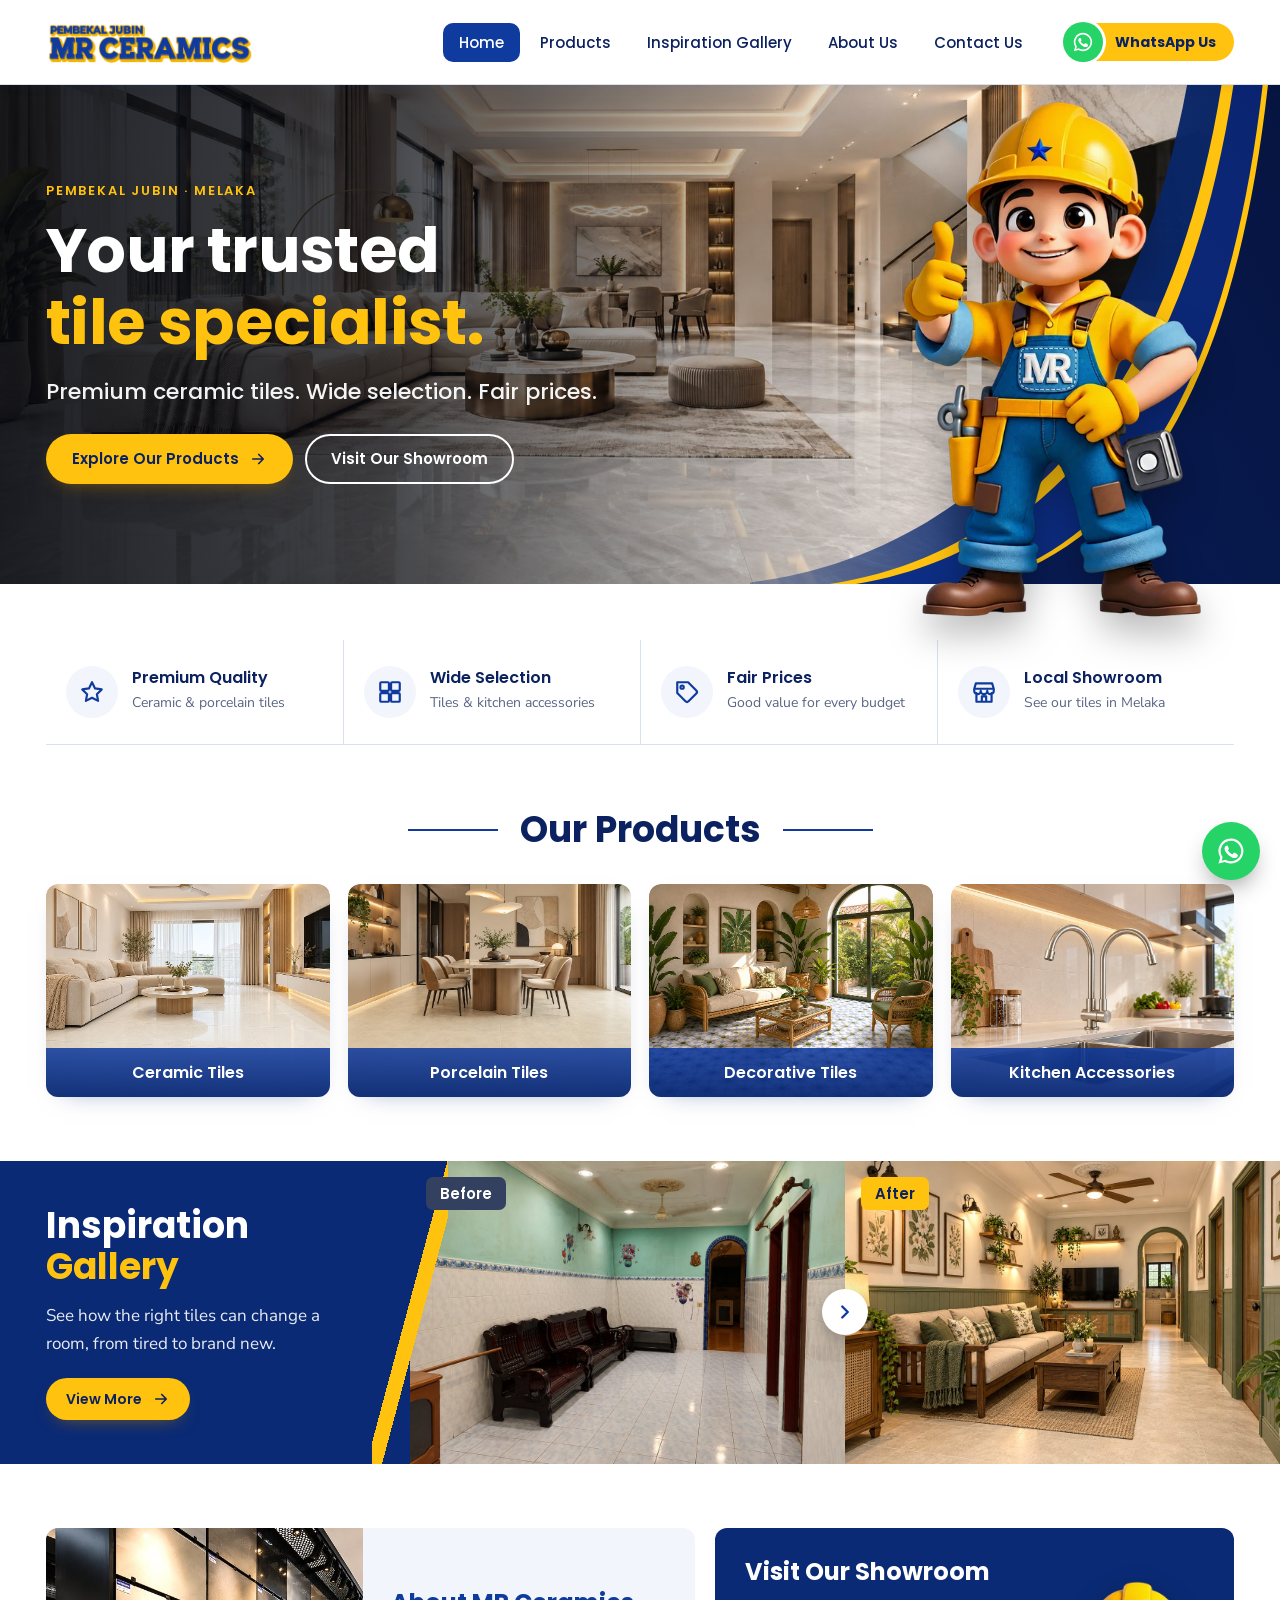
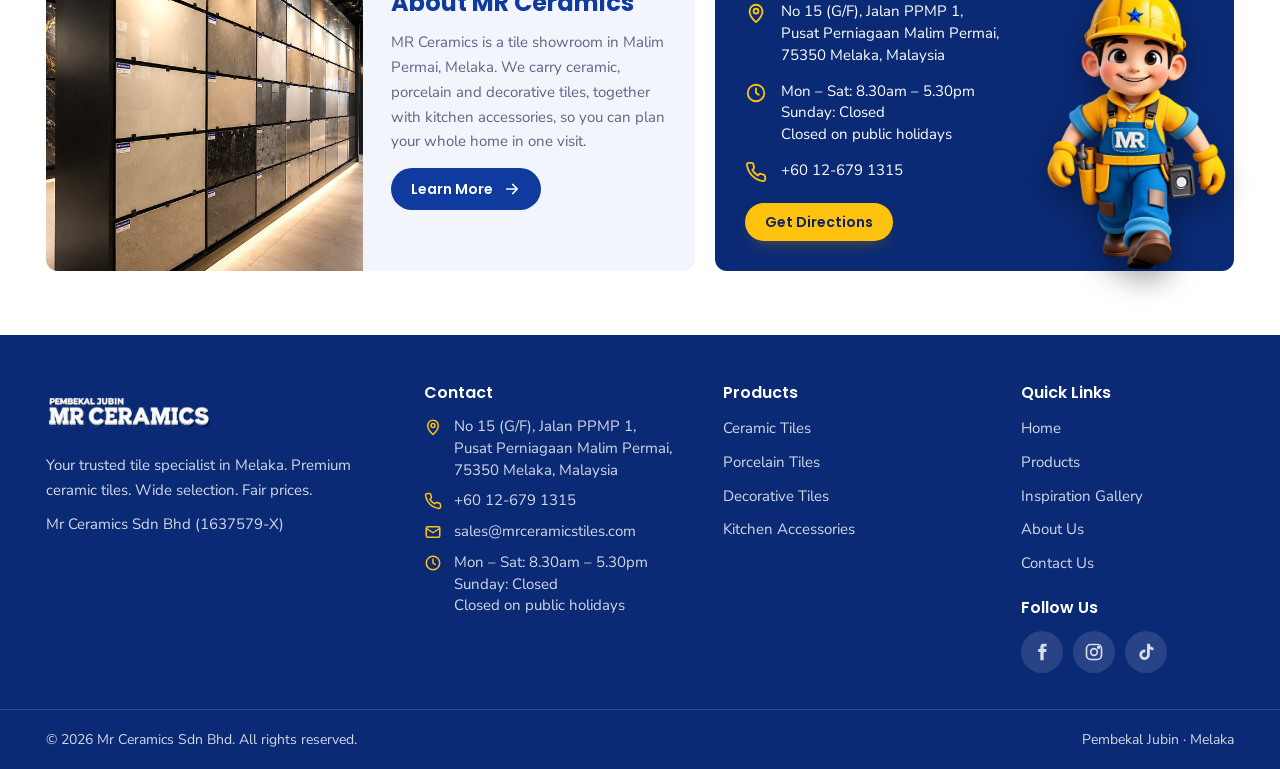
==== commit a1728a8d: "Update postcode to 75350 and email to sales@mrceramicstiles.com" ====
--- a/index.html
+++ b/index.html
@@ -69,11 +69,11 @@
   <div class="visit">
     <h3>Visit Our Showroom</h3>
     <ul>
-      <li><svg viewBox="0 0 24 24" fill="none" stroke="currentColor" stroke-width="2" stroke-linecap="round" stroke-linejoin="round"><path d="M12 22s7-6.1 7-12a7 7 0 0 0-14 0c0 5.9 7 12 7 12z"/><circle cx="12" cy="10" r="2.6"/></svg><span>No 15 (G/F), Jalan PPMP 1,<br>Pusat Perniagaan Malim Permai,<br>75250 Melaka, Malaysia</span></li>
+      <li><svg viewBox="0 0 24 24" fill="none" stroke="currentColor" stroke-width="2" stroke-linecap="round" stroke-linejoin="round"><path d="M12 22s7-6.1 7-12a7 7 0 0 0-14 0c0 5.9 7 12 7 12z"/><circle cx="12" cy="10" r="2.6"/></svg><span>No 15 (G/F), Jalan PPMP 1,<br>Pusat Perniagaan Malim Permai,<br>75350 Melaka, Malaysia</span></li>
       <li><svg viewBox="0 0 24 24" fill="none" stroke="currentColor" stroke-width="2" stroke-linecap="round"><circle cx="12" cy="12" r="9"/><path d="M12 7v5l3 2"/></svg><span>Mon – Sat: 8.30am – 5.30pm<br>Sunday: Closed<br>Closed on public holidays</span></li>
       <li><svg viewBox="0 0 24 24" fill="none" stroke="currentColor" stroke-width="2" stroke-linecap="round" stroke-linejoin="round"><path d="M22 16.9v3a2 2 0 0 1-2.2 2 19.8 19.8 0 0 1-8.6-3.1 19.5 19.5 0 0 1-6-6A19.8 19.8 0 0 1 2.1 4.2 2 2 0 0 1 4.1 2h3a2 2 0 0 1 2 1.7c.1.9.4 1.8.7 2.7a2 2 0 0 1-.5 2.1L8 9.8a16 16 0 0 0 6 6l1.3-1.3a2 2 0 0 1 2.1-.4c.9.3 1.8.6 2.7.7a2 2 0 0 1 1.7 2z"/></svg><span>+60 12-679 1315</span></li>
     </ul>
-    <div class="actions"><a class="btn btn-yellow btn-sm" href="https://www.google.com/maps/search/?api=1&query=No+15+Jalan+PPMP+1+Pusat+Perniagaan+Malim+Permai+75250+Melaka" target="_blank" rel="noopener">Get Directions</a></div>
+    <div class="actions"><a class="btn btn-yellow btn-sm" href="https://www.google.com/maps/search/?api=1&query=No+15+Jalan+PPMP+1+Pusat+Perniagaan+Malim+Permai+75350+Melaka" target="_blank" rel="noopener">Get Directions</a></div>
     <img class="visit-mascot" src="mascot-2.webp" alt="" aria-hidden="true">
   </div>
 </div></section>
@@ -86,9 +86,9 @@
       <p style="margin-top:10px">Mr Ceramics Sdn Bhd (1637579-X)</p>
     </div>
     <div><h4>Contact</h4><ul>
-      <li class="row"><svg viewBox="0 0 24 24" fill="none" stroke="currentColor" stroke-width="2" stroke-linecap="round" stroke-linejoin="round"><path d="M12 22s7-6.1 7-12a7 7 0 0 0-14 0c0 5.9 7 12 7 12z"/><circle cx="12" cy="10" r="2.6"/></svg><span>No 15 (G/F), Jalan PPMP 1,<br>Pusat Perniagaan Malim Permai,<br>75250 Melaka, Malaysia</span></li>
+      <li class="row"><svg viewBox="0 0 24 24" fill="none" stroke="currentColor" stroke-width="2" stroke-linecap="round" stroke-linejoin="round"><path d="M12 22s7-6.1 7-12a7 7 0 0 0-14 0c0 5.9 7 12 7 12z"/><circle cx="12" cy="10" r="2.6"/></svg><span>No 15 (G/F), Jalan PPMP 1,<br>Pusat Perniagaan Malim Permai,<br>75350 Melaka, Malaysia</span></li>
       <li class="row"><svg viewBox="0 0 24 24" fill="none" stroke="currentColor" stroke-width="2" stroke-linecap="round" stroke-linejoin="round"><path d="M22 16.9v3a2 2 0 0 1-2.2 2 19.8 19.8 0 0 1-8.6-3.1 19.5 19.5 0 0 1-6-6A19.8 19.8 0 0 1 2.1 4.2 2 2 0 0 1 4.1 2h3a2 2 0 0 1 2 1.7c.1.9.4 1.8.7 2.7a2 2 0 0 1-.5 2.1L8 9.8a16 16 0 0 0 6 6l1.3-1.3a2 2 0 0 1 2.1-.4c.9.3 1.8.6 2.7.7a2 2 0 0 1 1.7 2z"/></svg><span>+60 12-679 1315</span></li>
-      <li class="row"><svg viewBox="0 0 24 24" fill="none" stroke="currentColor" stroke-width="2" stroke-linecap="round" stroke-linejoin="round"><rect x="3" y="5" width="18" height="14" rx="2"/><path d="m3 7 9 6 9-6"/></svg><span>mr.ceramics1315@gmail.com</span></li>
+      <li class="row"><svg viewBox="0 0 24 24" fill="none" stroke="currentColor" stroke-width="2" stroke-linecap="round" stroke-linejoin="round"><rect x="3" y="5" width="18" height="14" rx="2"/><path d="m3 7 9 6 9-6"/></svg><span>sales@mrceramicstiles.com</span></li>
       <li class="row"><svg viewBox="0 0 24 24" fill="none" stroke="currentColor" stroke-width="2" stroke-linecap="round"><circle cx="12" cy="12" r="9"/><path d="M12 7v5l3 2"/></svg><span>Mon – Sat: 8.30am – 5.30pm<br>Sunday: Closed<br>Closed on public holidays</span></li></ul></div>
     <div><h4>Products</h4><ul><li><a href="products.html#ceramic">Ceramic Tiles</a></li><li><a href="products.html#porcelain">Porcelain Tiles</a></li><li><a href="products.html#decorative">Decorative Tiles</a></li><li><a href="products.html#kitchen">Kitchen Accessories</a></li></ul></div>
     <div><h4>Quick Links</h4><ul><li><a href="/">Home</a></li><li><a href="products.html">Products</a></li><li><a href="inspiration.html">Inspiration Gallery</a></li><li><a href="about.html">About Us</a></li><li><a href="contact.html">Contact Us</a></li></ul><h4 style="margin-top:22px">Follow Us</h4><div class="social"><a href="https://www.facebook.com/profile.php?id=61584619290761" target="_blank" rel="noopener" aria-label="Facebook"><svg viewBox="0 0 24 24" fill="currentColor"><path d="M14 8.5V6.6c0-.8.5-1.1 1-1.1h2.5V2h-3.4C10.6 2 10 4.6 10 6.3v2.2H7.5V12H10v10h4V12h3l.4-3.5H14z"/></svg></a><a href="https://www.instagram.com/mr.ceramicssdn/" target="_blank" rel="noopener" aria-label="Instagram"><svg viewBox="0 0 24 24" fill="none" stroke="currentColor" stroke-width="2"><rect x="3" y="3" width="18" height="18" rx="5"/><circle cx="12" cy="12" r="4"/><circle cx="17.5" cy="6.5" r="1" fill="currentColor"/></svg></a><a href="https://www.tiktok.com/@mrceramics" target="_blank" rel="noopener" aria-label="TikTok"><svg viewBox="0 0 24 24" fill="currentColor"><path d="M16.6 2h-3.4v13.4a2.9 2.9 0 1 1-2-2.8V9.1a6.3 6.3 0 1 0 5.4 6.3V8.6a8 8 0 0 0 4.4 1.4V6.6A4.6 4.6 0 0 1 16.6 2z"/></svg></a></div></div>
